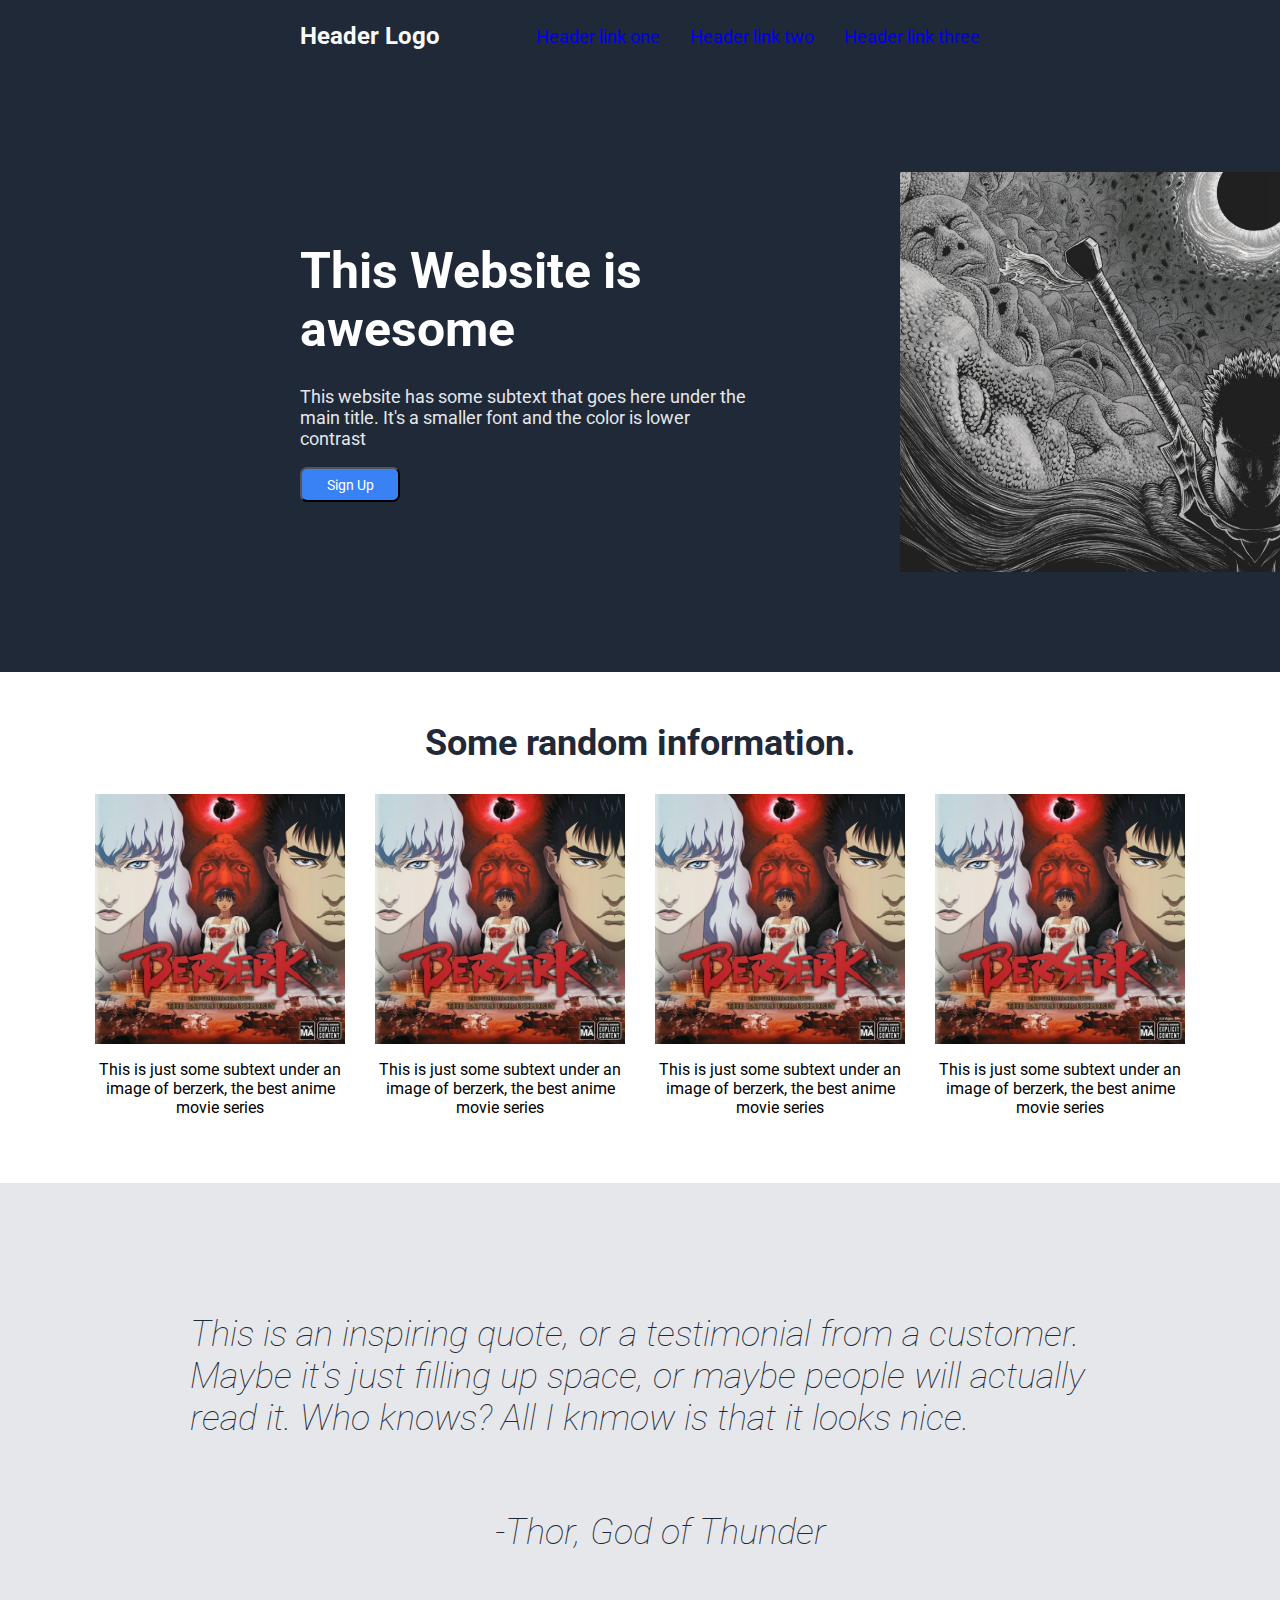
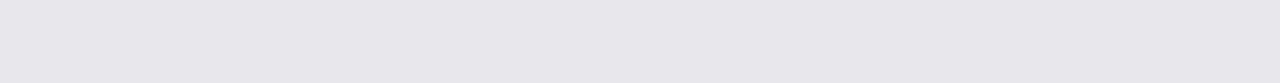
==== homepage.html @ 1d54d0fb "First commit" ====
<!DOCTYPE html>
<html lang="en">
<head>
    <meta charset="UTF-8">
    <meta name="viewport" content="width=device-width, initial-scale=1.0">
    <title>Practice Home</title>
    <link rel="stylesheet" href="style.css">
    <link rel="preconnect" href="https://fonts.googleapis.com">
<link rel="preconnect" href="https://fonts.gstatic.com" crossorigin>
<link href="https://fonts.googleapis.com/css2?family=Roboto:ital,wght@0,100;0,300;0,400;0,500;0,700;0,900;1,100;1,300;1,400;1,500;1,700;1,900&display=swap" rel="stylesheet">
</head>
<body>
    <header> 
        <div class="bar">
        <h1 class="logo">Header Logo</h1>
        <ul class="hoptions">
            <li><a href="#">Header link one</a></li>
            <li><a href="#">Header link two</a></li>
            <li><a href="#">Header link three</a></li>
        </ul>
        </div>
    </header>
    <div class="hero">
        <div class="hcontent">
            <h2 class="title">This Website is awesome</h2>
            <p class="body"> This website has some subtext that goes here under the main title. 
                It's a smaller font and the color is lower contrast</p>
                <button class="signup"> Sign Up</button>
        </div>
        <img class="holder" src="./brzrk.jpg" height="400px" width="1350px">
    </div>
    <div class="info">
        <h2 class="some">Some random information.</h2>
    </div>
    <div class="imgs">
        <ul class="box">
        <img src="./brzrksm.jpg" height="250px" width="250px">
        <img src="./brzrksm.jpg" height="250px" width="250px">
        <img src="./brzrksm.jpg" height="250px" width="250px">
        <img src="./brzrksm.jpg" height="250px" width="250px">
    </ul>
    <ul class="subtext">
    <li class="sub">This is just some subtext under an image of berzerk, the best anime movie series</li>
    <li class="sub">This is just some subtext under an image of berzerk, the best anime movie series</li>
    <li class="sub">This is just some subtext under an image of berzerk, the best anime movie series</li>
    <li class="sub">This is just some subtext under an image of berzerk, the best anime movie series</li>
</ul>
    </div>
<div class="quote">
    <p class="quote"> This is an inspiring quote, or a testimonial from a customer. Maybe it's just filling up space, or maybe
        people will actually read it. Who knows? All I knmow is that it looks nice.</p>
        <ul class="quote">
        <li class="quote quoted">-Thor, God of Thunder</li>
        </ul>
</div>
</body>
</html>
---- style.css ----
body {
    margin: 0;
    min-height: 100vh;
    font-family: "Roboto";
 }
 
 div.bar {
    display: flex;
    background-color: #1F2937;
    flex: 1;
    margin: 0;
    height: 72px;
    padding: 0 0px;
    align-items: center;
    justify-content: space-between;
 }

 .logo {
    color: #F9FAF8;
    font-family: "Roboto";
    padding-left: 300px;
    font-size: 24px;
 }

 ul.hoptions {
    list-style-type: none;
    display: flex;
    flex-direction: row;
    gap: 30px;
    color: #E5E7EB;
    padding-right: 300px;
    font-family: "Roboto";
    font-size: 18px;
 }

 a {
    text-decoration: none;
  }

  a:visited {
    color: #E5E7EB;
  }

.hero {
    display: flex;
    background-color: #1F2937;
    height: 600px;
    align-items: center;
    flex-shrink: 1;
}

.hcontent {
    display: flex;
    font-family: "Roboto";
    color: white;
    flex-direction: column;
    padding-left: 300px;
    padding-right: 100px;
    flex: 1;
}

h2.title {
    font-size: 50px;
    width: 500px;
    margin-bottom: 10px;
    margin-top: 0px;
}

p.body {
    width: 450px;
    font-size: 18px;
    color: #E5E7EB;
}

button.signup {
    width: 100px;
    height: 35px;
    background-color: #3882F6;
    color: white;
    border-radius: 7px;
    outline: none;
    box-shadow: none;
    font-family: "Roboto";
    font-size: 14px;
}

img.holder {
    display: flex;
    padding-right: 300px;
}


.info {
    display: flex;
    justify-content: center;
    padding-top: 20px;
}

h2.some {
    font-size: 36px;
    font-weight: 900px;
    color: #1F2937;
}

.imgs {
    display: flex;
    flex: 1;
    justify-content: center;
    flex-direction: column;
    padding-bottom: 0;

}

.box {
    display: flex;
    gap: 30px;
    border-width: 3px;
    border-color: #3882F6;
    justify-content: center;
    padding-left: 0px;
    margin: 0px;
}

.subtext {
    display: flex;
    justify-content: center;
    gap: 30px;
    padding-left: 0px;
    list-style-type: none;
}

li.sub {
    width: 250px;
    text-align: center;
}

div.quote {
    display: flex;
    background-color: #E5E7EB;
    width:auto;
    height: 500px;
    justify-content: center;
    align-items: center;
    flex-direction: column;
    margin-top: 50px;
}

p.quote,
ul.quote {
    display: flex;
    font-style: italic;
    font-size: 36px;
    color: #1F2937;
    justify-content: center;
    width: 900px;
    font-weight: lighter;
    
}

li {
    list-style-type: none;
}

.quote.quoted {
    font-weight: 700px;
}
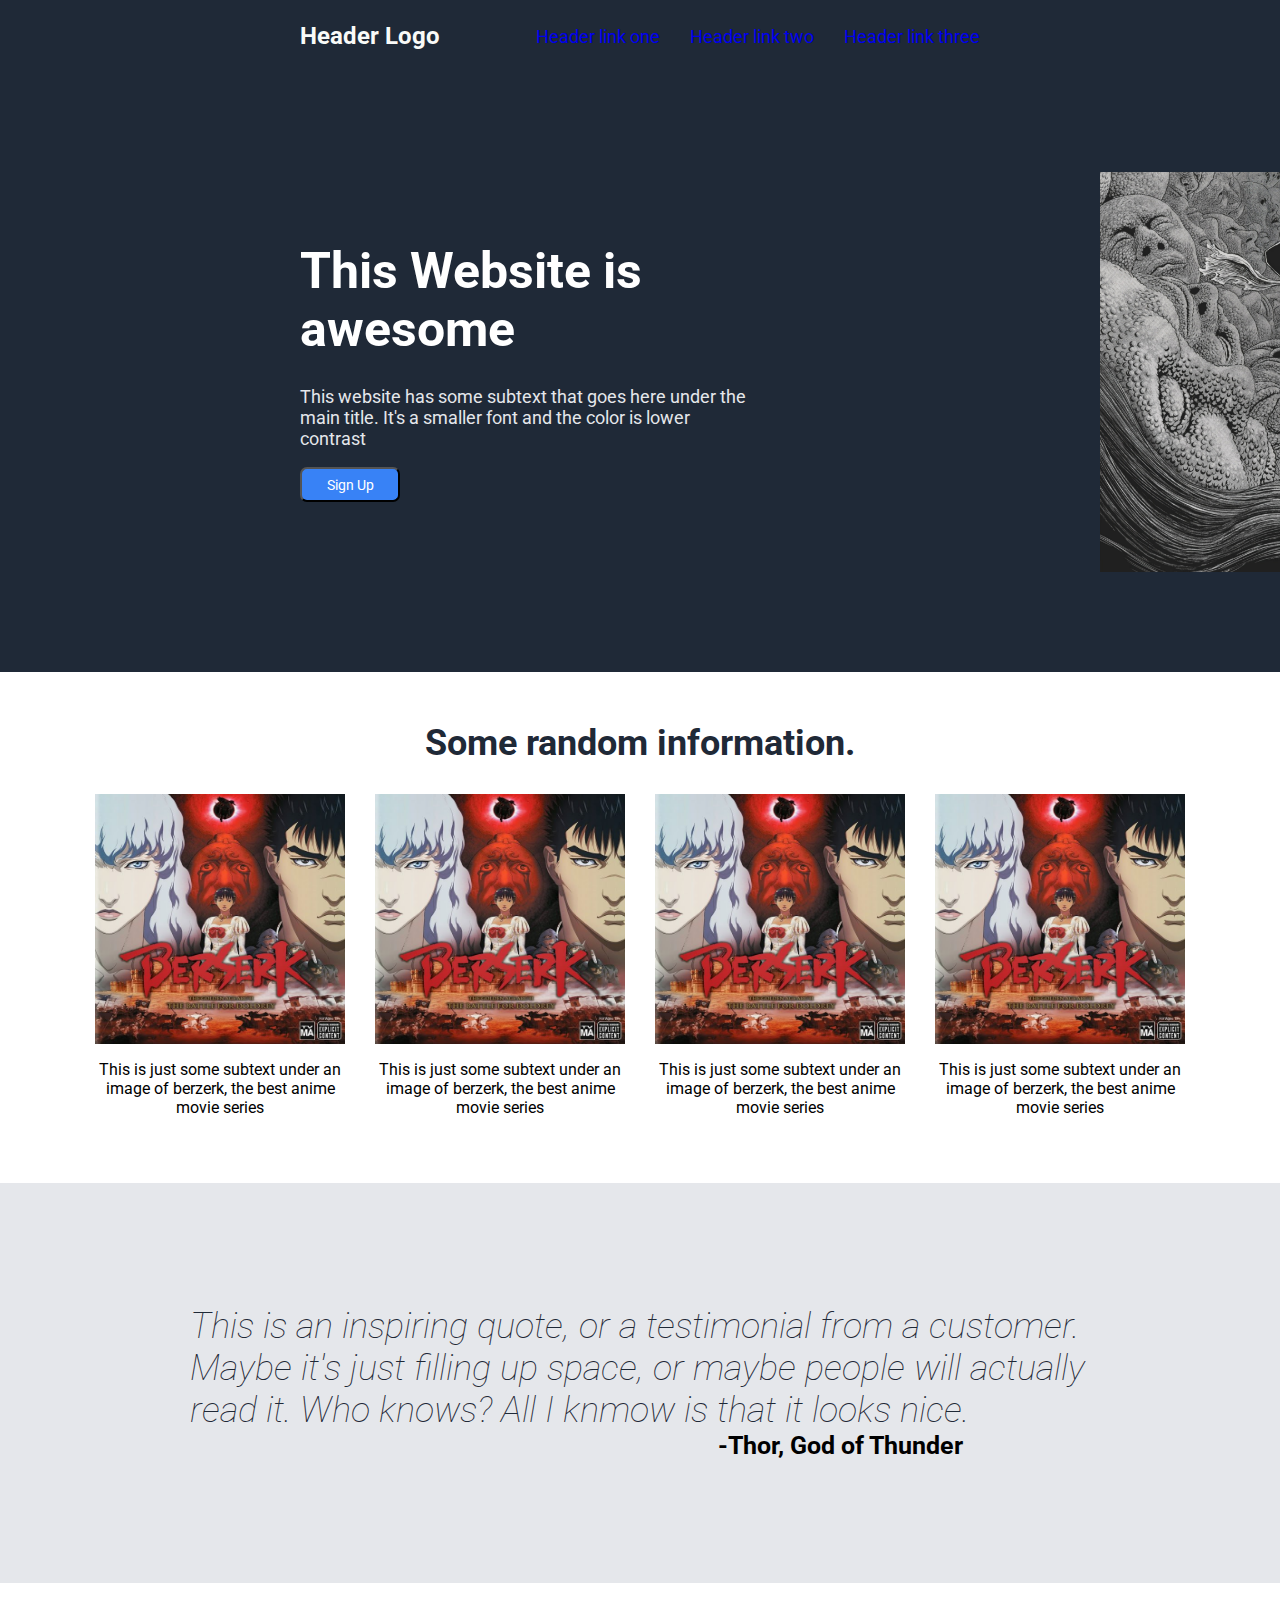
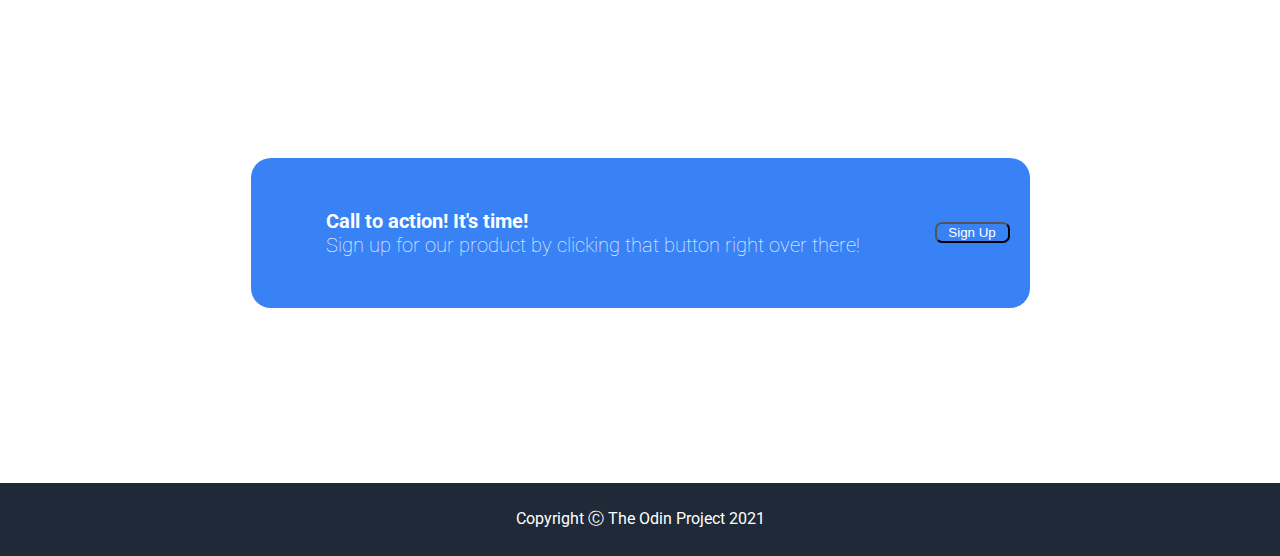
==== commit 1a7dce60: "Final commit" ====
--- a/homepage.html
+++ b/homepage.html
@@ -26,6 +26,7 @@
             <p class="body"> This website has some subtext that goes here under the main title. 
                 It's a smaller font and the color is lower contrast</p>
                 <button class="signup"> Sign Up</button>
+               
         </div>
         <img class="holder" src="./brzrk.jpg" height="400px" width="1350px">
     </div>
@@ -49,9 +50,24 @@
 <div class="quote">
     <p class="quote"> This is an inspiring quote, or a testimonial from a customer. Maybe it's just filling up space, or maybe
         people will actually read it. Who knows? All I knmow is that it looks nice.</p>
-        <ul class="quote">
-        <li class="quote quoted">-Thor, God of Thunder</li>
+        <ul class="author">
+        <li><strong>-Thor, God of Thunder</strong></li>
         </ul>
+</div>
+
+<div class="action">
+    <div class="subaction">
+        <ul class="caction">
+            <li> Call to action! It's time!</li>
+            <li class="subset">Sign up for our product by clicking that button right over there!</li>
+        </ul>
+
+        <button class="sign">Sign Up</button>
+    </div>
+</div>
+
+<div class="footer">
+    <p>Copyright Ⓒ The Odin Project 2021</p>
 </div>
 </body>
 </html>--- a/style.css
+++ b/style.css
@@ -55,8 +55,7 @@
     color: white;
     flex-direction: column;
     padding-left: 300px;
-    padding-right: 100px;
-    flex: 1;
+    padding-right: 300px;
 }
 
 h2.title {
@@ -87,6 +86,7 @@
 img.holder {
     display: flex;
     padding-right: 300px;
+    flex-shrink: 1;
 }
 
 
@@ -138,15 +138,14 @@
     display: flex;
     background-color: #E5E7EB;
     width:auto;
-    height: 500px;
+    height: 400px;
     justify-content: center;
     align-items: center;
     flex-direction: column;
     margin-top: 50px;
 }
 
-p.quote,
-ul.quote {
+p.quote {
     display: flex;
     font-style: italic;
     font-size: 36px;
@@ -154,6 +153,7 @@
     justify-content: center;
     width: 900px;
     font-weight: lighter;
+    margin: 0;
     
 }
 
@@ -161,6 +161,65 @@
     list-style-type: none;
 }
 
-.quote.quoted {
-    font-weight: 700px;
+ul.author {
+    font-size: 25px;
+    padding-left: 400px;
+    margin: 0;
+}
+
+.action {
+    display: flex;
+    height: auto;
+    width: auto;
+    background-color: white;
+    flex-direction: row;
+    justify-content: center;
+    align-content: center;
+}
+
+.subaction {
+    display: flex;
+    background-color: #3882F6;
+    height: 150px;
+    justify-content: left;
+    margin: 175px 175px;
+    border-radius: 20px;
+    align-items: center;
+    
+}
+
+.caction {
+    display: flex;
+    font-weight: bold;
+    color: white;
+    font-size: 20px;
+    padding-left: 75px;
+    flex-direction: column;
+    padding-right: 75px;
+}
+
+ul.caction li.subset {
+    font-weight:50;
+}
+
+div.action button.sign {
+    display: flex;
+    justify-content: center;
+    align-content: center;
+    width: 75px;
+    background-color: #3882F6;
+    color: white;
+    border-radius: 7px;
+    outline: none;
+    box-shadow: none;
+    margin-right: 20px;
+}
+
+.footer {
+    display: flex;
+    background-color: #1F2937;
+    margin: 0 0;
+    color: white;
+    padding: 10px 0;
+    justify-content: center;
 }